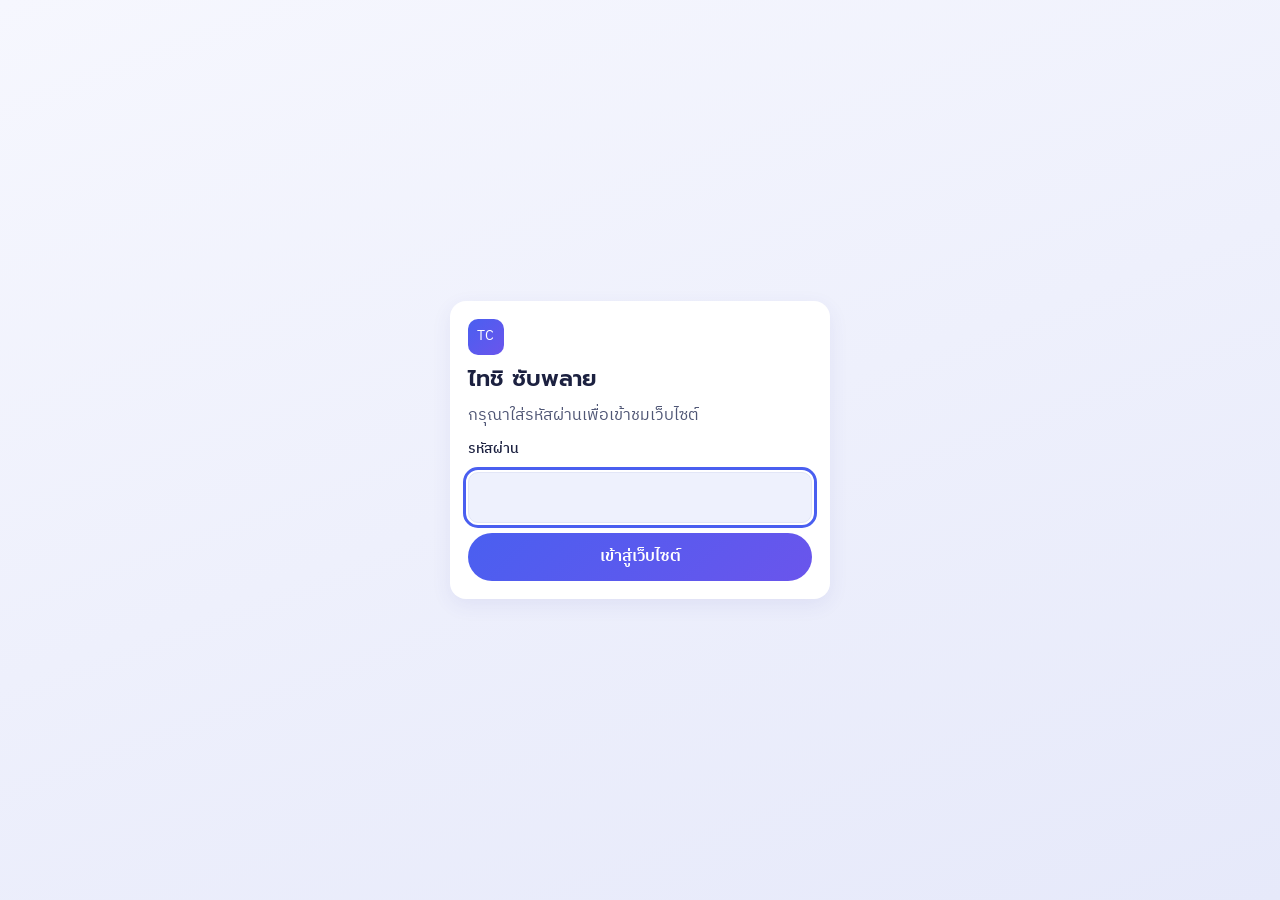
==== index.html @ a5f1eb55 "Add TC Supply website Thai and English company site with products, a quote list and a password scree" ====
<!DOCTYPE html>
<html lang="th">
<head>
  <meta charset="UTF-8">
  <meta name="viewport" content="width=device-width, initial-scale=1.0, viewport-fit=cover">
  <title>TC Supply</title>
  <meta name="claude:viewport-fit-sides" content="cover">
  <meta name="theme-color" content="#4a5ff0">
  <!-- Remove this line at launch so Google can list the site -->
  <meta name="robots" content="noindex, nofollow">
  <link rel="preconnect" href="https://fonts.googleapis.com">
  <link rel="preconnect" href="https://fonts.gstatic.com" crossorigin>
  <link rel="stylesheet" href="https://fonts.googleapis.com/css2?family=Charm:wght@700&family=IBM+Plex+Sans+Thai:wght@400;500;600&family=Prompt:wght@500;600&display=swap">
  <link rel="stylesheet" href="style.css">
</head>
<body>

  <!-- Colours for the drawings. They live here because a colour inside a hidden page stops working. -->
  <svg class="art-defs" aria-hidden="true">
    <defs>
      <linearGradient id="drum" x1="0" x2="1">
        <stop offset="0" stop-color="#4a5ff0"/><stop offset=".55" stop-color="#9aa8fb"/><stop offset="1" stop-color="#6a55ec"/>
      </linearGradient>
      <radialGradient id="glow">
        <stop offset="0" stop-color="#7d8dff" stop-opacity=".75"/><stop offset="1" stop-color="#7d8dff" stop-opacity="0"/>
      </radialGradient>
    </defs>
  </svg>

  <!-- Password screen: shown until the password is typed -->
  <section id="gate" hidden>
    <form id="gate-form" class="card">
      <span class="logo">TC</span>
      <h1 id="gate-name"></h1>
      <p class="muted" data-t>Enter the password to view this site.</p>
      <label for="gate-pass" data-t>Password</label>
      <input type="password" id="gate-pass" autocomplete="current-password" required>
      <p id="gate-error" role="alert" hidden></p>
      <button type="submit" class="btn" data-t>Open site</button>
    </form>
  </section>

  <a class="skip" href="#view" data-t>Skip to content</a>
  <div id="sample-bar" hidden><span data-t>Sample site. The product names, details and contact information are not real yet.</span></div>

  <header class="topbar">
    <a class="brand" href="#home">
      <span class="logo" id="brand-mark">TC</span>
      <span id="brand-name"></span>
    </a>
    <nav class="links" aria-label="Main">
      <a href="#home" data-route="home" data-t>Home</a>
      <a href="#products" data-route="products" data-t>Products</a>
      <a href="#about" data-route="about" data-t>About us</a>
      <a href="#contact" data-route="contact" data-t>Contact</a>
    </nav>
    <div class="tools">
      <button type="button" id="lang-btn" class="lang"></button>
      <a class="quote-link" href="#quote">
        <span data-icon="clipboard"></span>
        <span class="label" data-t>Quote list</span>
        <span class="count" data-quote-count hidden>0</span>
      </a>
    </div>
  </header>

  <main id="view">
    <section id="page-home" class="page"></section>
    <section id="page-products" class="page"></section>
    <section id="page-product" class="page"></section>
    <section id="page-quote" class="page"></section>
    <section id="page-about" class="page"></section>
    <section id="page-contact" class="page"></section>
  </main>

  <footer class="footer">
    <div class="footer-in" id="footer"></div>
  </footer>

  <!-- Phone menu: at the bottom, like the inventory app -->
  <nav class="tabbar" aria-label="Phone menu">
    <a href="#home" data-route="home"><span data-icon="home"></span><span data-t>Home</span></a>
    <a href="#products" data-route="products"><span data-icon="box"></span><span data-t>Products</span></a>
    <a href="#quote" data-route="quote" class="main">
      <span class="ico" data-icon="clipboard"></span>
      <span class="count" data-quote-count hidden>0</span>
      <span data-t>Quote</span>
    </a>
    <a href="#about" data-route="about"><span data-icon="factory"></span><span data-t>About</span></a>
    <a href="#contact" data-route="contact"><span data-icon="phone"></span><span data-t>Contact</span></a>
  </nav>

  <div id="toast" role="status" aria-live="polite"></div>

  <script src="site-data.js"></script>
  <script src="lang.js"></script>
  <script src="art.js"></script>
  <script src="app.js"></script>
</body>
</html>
---- style.css ----
/* Same colours and rounded cards as the inventory app, with the deep blue
   hero and pill buttons from the reference design. Phone first.
   A floating white header sits over wide navy panels; white product cards
   sit on a pale blue page. One light look on purpose, like the app. */

:root {
  color-scheme: light;
  --bg: #f2f4fd;
  --card: #ffffff;
  --card2: #eef1fd;
  --line: #e2e6f7;
  --text: #1c2140;
  --muted: #4f5675;
  --accent: linear-gradient(135deg, #4a5ff0, #6a55ec);
  --accent-text: #4a5ff0;
  --shadow: 0 6px 20px rgba(60, 70, 160, 0.08);
  --navy: linear-gradient(120deg, #0b1252 0%, #1a2ba0 58%, #4a5ff0 100%);
  --on-navy: #ffffff;
  --on-navy-soft: #d3daff;
  --ok: #12804a;
  --bad: #d6203a;

  --font-head: "Prompt", "Leelawadee UI", system-ui, sans-serif;
  --font-body: "IBM Plex Sans Thai", "Leelawadee UI", "Segoe UI", system-ui, sans-serif;
  --font-script: "Charm", "Prompt", serif;
}

* { box-sizing: border-box; -webkit-tap-highlight-color: transparent; }

body {
  margin: 0;
  font-family: var(--font-body);
  font-size: 16px;
  line-height: 1.6;
  background: linear-gradient(160deg, #f6f7fe, #e6e9fa) fixed;
  background-color: var(--bg);
  color: var(--text);
}

body::before {
  content: ""; position: fixed; inset: 0 0 auto; z-index: 10;
  height: env(safe-area-inset-top, 0px);
  background: var(--bg);
}

h1, h2, h3 { font-family: var(--font-head); font-weight: 600; line-height: 1.25; margin: 0; text-wrap: balance; }
h1 { font-size: clamp(1.7rem, 4.5vw, 2.4rem); }
h2 { font-size: clamp(1.25rem, 3vw, 1.6rem); }
h3 { font-size: 1rem; }
p { margin: 0; }
a { color: inherit; text-decoration: none; }
ul, ol { list-style: none; margin: 0; padding: 0; }
svg.art { display: block; width: 100%; height: auto; }
.art-defs { position: absolute; width: 0; height: 0; }
.icon { width: 1.25em; height: 1.25em; flex: none; }
.muted { color: var(--muted); }
[hidden] { display: none !important; }

:focus-visible { outline: 3px solid var(--accent-text); outline-offset: 2px; border-radius: 8px; }

.skip {
  position: absolute; left: 16px; top: -60px; z-index: 40;
  padding: 10px 16px; background: var(--card); border-radius: 10px;
}
.skip:focus { top: 8px; }

#sample-bar {
  padding-block: 7px;
  padding-left: max(16px, env(safe-area-inset-left, 0px));
  padding-right: max(16px, env(safe-area-inset-right, 0px));
  background: #fff4dc; color: #6b4300;
  font-size: 0.82rem; text-align: center;
}

/* Password screen */
body.locked > :not(#gate):not(script) { display: none !important; }
#gate {
  min-height: 100vh; display: grid; place-items: center; padding-block: 24px;
  padding-left: max(16px, env(safe-area-inset-left, 0px));
  padding-right: max(16px, env(safe-area-inset-right, 0px));
}
#gate-form { width: 100%; max-width: 380px; display: grid; gap: 10px; }
#gate-form h1 { font-size: 1.4rem; }
#gate-form label { font-size: 0.9rem; font-weight: 500; }
#gate-form input {
  width: 100%; padding: 12px; font: inherit; font-size: 16px; color: var(--text);
  background: var(--card2); border: 1px solid var(--line); border-radius: 10px;
}
#gate-error { font-size: 0.9rem; color: var(--bad); }

/* Header */
.topbar {
  position: sticky; top: calc(env(safe-area-inset-top, 0px) + 10px); z-index: 20;
  display: flex; align-items: center; justify-content: space-between; gap: 12px;
  width: calc(100% - 2 * max(16px, env(safe-area-inset-left, 0px)));
  max-width: 1180px;
  margin: 10px auto 0; padding: 9px 14px;
  background: var(--card); border-radius: 16px; box-shadow: var(--shadow);
}
.brand { display: flex; align-items: center; gap: 10px; font-family: var(--font-head); font-weight: 600; white-space: nowrap; }
.logo {
  width: 36px; height: 36px; flex: none; border-radius: 10px;
  display: grid; place-items: center;
  background: var(--accent); color: #fff; font-size: 0.85rem; letter-spacing: 0.02em;
}
.links { display: none; gap: 26px; }
.links a { padding: 6px 2px; color: var(--muted); font-weight: 500; border-bottom: 2px solid transparent; }
.links a:hover { color: var(--text); }
.links a.active { color: var(--accent-text); border-bottom-color: var(--accent-text); }
.tools { display: flex; align-items: center; gap: 8px; }
.lang {
  min-width: 44px; min-height: 40px; padding: 0 10px;
  font: inherit; font-weight: 600; color: var(--accent-text);
  background: var(--card2); border: none; border-radius: 10px; cursor: pointer;
}
.quote-link {
  display: none; position: relative; align-items: center; gap: 8px; min-height: 40px;
  padding: 0 14px; font-weight: 600; color: #fff; background: var(--accent); border-radius: 999px;
}
.quote-link .icon { display: block; }
.count {
  position: absolute; top: -6px; right: -4px; min-width: 20px; height: 20px; padding: 0 5px;
  display: grid; place-items: center;
  font-size: 0.72rem; font-weight: 600; line-height: 1;
  color: #fff; background: var(--bad); border: 2px solid var(--card); border-radius: 999px;
}

/* Page frame */
main {
  max-width: 1212px; margin: 0 auto;
  padding-block: 16px 110px;
  padding-left: max(16px, env(safe-area-inset-left, 0px));
  padding-right: max(16px, env(safe-area-inset-right, 0px));
}
.page { display: none; }
.page.active { display: block; }
.section { margin-top: 40px; }
.section-head { display: flex; align-items: flex-end; justify-content: space-between; gap: 16px; margin-bottom: 16px; }
.more { display: inline-flex; align-items: center; gap: 6px; font-weight: 500; color: var(--accent-text); white-space: nowrap; }
.more.back { margin-bottom: 14px; min-height: 40px; }
.page-title { margin: 12px 0 18px; }

/* Buttons */
.btn {
  display: inline-flex; align-items: center; justify-content: center; gap: 8px;
  min-height: 48px; padding: 10px 26px;
  font: inherit; font-weight: 600; color: #fff;
  background: var(--accent); border: none; border-radius: 999px; cursor: pointer;
  transition: transform 0.15s ease, box-shadow 0.15s ease;
}
.btn:hover { transform: translateY(-1px); box-shadow: 0 8px 18px rgba(74, 95, 240, 0.28); }
.btn:active { transform: none; opacity: 0.85; }
.btn.small { width: 100%; min-height: 42px; padding: 8px 12px; font-size: 0.9rem; }
.btn.light { background: #fff; color: #1a2ba0; }
.btn.outline { background: none; color: #fff; border: 1.5px solid rgba(255, 255, 255, 0.6); }
.btn.soft { background: var(--card2); color: var(--accent-text); }
.text-btn {
  min-height: 44px; font: inherit; font-weight: 500; color: var(--accent-text);
  background: none; border: none; cursor: pointer; text-decoration: underline;
}
.icon-btn {
  width: 44px; height: 44px; display: grid; place-items: center; cursor: pointer;
  color: var(--muted); background: none; border: none; border-radius: 10px;
}
.icon-btn:hover { color: var(--bad); background: var(--card2); }

/* Hero */
.hero, .promo, .band { color: var(--on-navy); background: var(--navy); border-radius: 20px; overflow: hidden; }
.hero { display: grid; gap: 4px; padding: 30px 22px 0; }
.eyebrow { font-size: 0.82rem; font-weight: 500; letter-spacing: 0.08em; text-transform: uppercase; color: var(--on-navy-soft); }
.eyebrow.dark { color: var(--accent-text); }
.hero h1 { margin-top: 8px; font-size: clamp(2rem, 5.4vw, 3.3rem); }
.lead { margin-top: 12px; max-width: 60ch; color: var(--on-navy-soft); text-wrap: pretty; }
.actions { display: flex; flex-wrap: wrap; gap: 10px; margin-top: 22px; }
.hero-art { min-width: 0; margin: 0 -10px; }

/* Promises */
.promises {
  display: grid; grid-template-columns: repeat(2, 1fr); gap: 16px 12px;
  margin-top: 14px; padding: 18px 16px;
  background: var(--card); border-radius: 16px; box-shadow: var(--shadow);
}
.promises li { display: flex; align-items: center; gap: 10px; min-width: 0; }
.promises .icon { width: 28px; height: 28px; color: var(--accent-text); }
.promises b { display: block; font-size: 0.9rem; font-weight: 600; line-height: 1.3; }
.promises small { display: block; color: var(--muted); font-size: 0.76rem; line-height: 1.35; }

/* Products */
.grid { display: grid; grid-template-columns: repeat(2, minmax(0, 1fr)); gap: 12px; }
.product {
  position: relative; display: flex; flex-direction: column; gap: 10px;
  padding: 12px; background: var(--card); border-radius: 16px; box-shadow: var(--shadow);
  transition: transform 0.15s ease;
}
.product:hover { transform: translateY(-2px); }
.product-link { flex: 1; display: block; }
.visual { display: grid; place-items: center; padding: 10px; aspect-ratio: 1; background: var(--card2); border-radius: 12px; overflow: hidden; }
.visual img { width: 100%; height: 100%; object-fit: cover; border-radius: 8px; }
.visual svg.art { width: 86%; }
.product h3 { margin-top: 10px; }
.meta { color: var(--muted); font-size: 0.86rem; }
.moq { margin-top: 2px; color: var(--muted); font-size: 0.8rem; font-variant-numeric: tabular-nums; }
.badge {
  position: absolute; top: 20px; left: 20px;
  padding: 2px 11px; font-size: 0.74rem; font-weight: 600; color: #fff;
  background: var(--accent); border-radius: 999px;
}
.badge.inline { position: static; align-self: flex-start; }
.empty { grid-column: 1 / -1; padding: 40px 0; text-align: center; color: var(--muted); }

/* Bulk order banner */
.promo { display: grid; gap: 8px; margin-top: 40px; padding: 28px 22px 16px; }
.promo-copy { min-width: 0; }
.promo h2 { margin-top: 6px; font-size: clamp(1.7rem, 4.6vw, 2.5rem); }
.promo .btn { margin-top: 20px; }
.promo-art { display: grid; grid-template-columns: 1fr 1fr; align-items: center; gap: 6px; }
.promo-art svg { max-width: 220px; }
.script { font-family: var(--font-script); font-size: clamp(1.35rem, 3.4vw, 1.9rem); line-height: 1.3; color: var(--on-navy); transform: rotate(-3deg); text-wrap: balance; }

/* Categories */
.categories { display: grid; grid-template-columns: repeat(2, minmax(0, 1fr)); gap: 12px; }
.category {
  display: flex; flex-direction: column; align-items: center; gap: 2px;
  padding: 14px 10px; text-align: center;
  background: var(--card); border-radius: 16px; box-shadow: var(--shadow);
}
.category:hover b { color: var(--accent-text); }
.category .pic { width: 78px; }
.category b { font-weight: 600; font-size: 0.95rem; }
.category small { color: var(--muted); }

/* Contact banner */
.band { display: grid; gap: 18px; justify-items: start; margin-top: 40px; padding: 28px 22px; }

/* Filters */
.filters { display: grid; gap: 12px; margin-bottom: 16px; }
.chips { display: flex; flex-wrap: wrap; gap: 8px; }
.chip {
  flex: none; min-height: 42px; padding: 0 16px;
  font: inherit; font-weight: 500; color: var(--muted);
  background: var(--card); border: none; border-radius: 999px; cursor: pointer; box-shadow: var(--shadow);
}
.chip.active { color: #fff; background: var(--accent); }
.search {
  display: flex; align-items: center; gap: 8px; padding: 0 14px; min-height: 46px;
  color: var(--muted); background: var(--card); border: 1px solid var(--line); border-radius: 999px;
}
.search input { flex: 1; min-width: 0; padding: 0; font: inherit; font-size: 16px; color: var(--text); background: none; border: none; outline: none; }
.search:focus-within { border-color: var(--accent-text); }

/* Product page */
.detail { display: grid; gap: 20px; }
.gallery { min-width: 0; display: grid; gap: 10px; }
.gallery .visual { background: var(--card); box-shadow: var(--shadow); border-radius: 18px; }
.gallery .visual svg.art { width: 72%; }
.thumbs { display: flex; gap: 8px; }
.thumbs button { width: 66px; height: 66px; padding: 0; background: var(--card); border: 1px solid var(--line); border-radius: 10px; overflow: hidden; cursor: pointer; }
.thumbs img { width: 100%; height: 100%; object-fit: cover; }
.info { min-width: 0; display: flex; flex-direction: column; gap: 8px; }
.description { margin-top: 6px; max-width: 58ch; color: var(--muted); }
.specs { display: grid; grid-template-columns: repeat(3, minmax(0, 1fr)); gap: 8px; margin: 12px 0; }
.specs div { padding: 10px 6px; text-align: center; background: var(--card); border-radius: 12px; box-shadow: var(--shadow); }
.specs dd { margin: 0; font-family: var(--font-head); font-weight: 600; font-variant-numeric: tabular-nums; }
.specs dt { color: var(--muted); font-size: 0.8rem; }
.field-label { margin-bottom: 6px; font-size: 0.86rem; font-weight: 500; color: var(--muted); }
.buy { display: flex; flex-wrap: wrap; align-items: flex-end; gap: 12px; }
.buy .btn { flex: 1 1 180px; }
.stepper { display: inline-flex; align-items: center; background: var(--card2); border-radius: 999px; }
.stepper button { width: 44px; height: 44px; font-size: 1.2rem; color: var(--accent-text); background: none; border: none; cursor: pointer; }
.stepper input {
  width: 62px; height: 44px; padding: 0; text-align: center;
  font: inherit; font-weight: 600; font-variant-numeric: tabular-nums; color: var(--text);
  background: none; border: none; -moz-appearance: textfield; appearance: textfield;
}
.stepper input::-webkit-outer-spin-button, .stepper input::-webkit-inner-spin-button { -webkit-appearance: none; margin: 0; }

/* Quote */
.card { background: var(--card); border-radius: 16px; padding: 18px; box-shadow: var(--shadow); }
.card > h2 { font-size: 1.1rem; margin-bottom: 12px; }
.steps { display: flex; gap: 8px; margin-bottom: 18px; }
.steps li { flex: 1; min-width: 0; display: flex; align-items: center; gap: 8px; font-size: 0.86rem; color: var(--muted); }
.steps .num {
  width: 28px; height: 28px; flex: none; display: grid; place-items: center;
  font-weight: 600; background: var(--line); border-radius: 50%;
}
.steps li.active { color: var(--text); font-weight: 500; }
.steps li.active .num { color: #fff; background: var(--accent); }
.quote-layout { display: grid; gap: 14px; align-items: start; }
.quote-items li {
  display: grid; grid-template-columns: 64px minmax(0, 1fr) 44px; gap: 6px 12px; align-items: center;
  padding: 12px 0; border-bottom: 1px solid var(--line);
}
.quote-items li:last-child { border-bottom: none; }
.quote-items .visual { padding: 4px; grid-row: span 2; }
.quote-items .visual svg.art { width: 100%; }
.quote-name { min-width: 0; font-weight: 500; }
.quote-name a:hover { color: var(--accent-text); }
.quote-name small { display: block; font-weight: 400; color: var(--muted); }
.quote-items .stepper { grid-column: 2 / 3; justify-self: start; }
.quote-items .icon-btn { grid-column: 3; grid-row: 1; }
.form { display: grid; gap: 12px; }
.form > h2 { margin-bottom: 0; }
.form label { display: block; font-size: 0.9rem; font-weight: 500; }
.form input, .form textarea, .message {
  display: block; width: 100%; margin-top: 4px; padding: 12px;
  font: inherit; font-size: 16px; font-weight: 400; color: var(--text);
  background: var(--card2); border: 1px solid var(--line); border-radius: 10px;
}
.form textarea { resize: vertical; }
.hint { font-size: 0.85rem; color: var(--muted); }
.ready { display: grid; justify-items: center; gap: 10px; max-width: 620px; margin: 0 auto; text-align: center; }
.ready.card > h2 { margin-bottom: 0; }
.tick { width: 58px; height: 58px; display: grid; place-items: center; color: #fff; background: var(--accent); border-radius: 50%; font-size: 1.3rem; }
.message { resize: none; text-align: left; }
.ready-actions { display: grid; gap: 10px; width: 100%; }
.empty-card {
  display: grid; justify-items: center; gap: 10px; padding: 44px 20px; text-align: center;
  background: var(--card); border-radius: 16px; box-shadow: var(--shadow);
}
.empty-card > .icon { width: 42px; height: 42px; color: var(--accent-text); }
.empty-card .btn { margin-top: 8px; }

/* About */
.about { display: grid; gap: 20px; align-items: center; margin-top: 12px; }
.about h1 { margin: 4px 0 12px; }
.story { max-width: 60ch; margin-bottom: 12px; color: var(--muted); }
.about-art { padding: 10px; min-width: 0; background: var(--navy); border-radius: 20px; }
.process { display: grid; gap: 0; }
.process li { position: relative; display: flex; gap: 14px; padding-bottom: 22px; }
.process li:last-child { padding-bottom: 0; }
.process li:not(:last-child)::before {
  content: ""; position: absolute; left: 15px; top: 34px; bottom: 2px; width: 2px; background: var(--line);
}
.dot { width: 32px; height: 32px; flex: none; display: grid; place-items: center; color: #fff; background: var(--accent); border-radius: 50%; font-size: 0.8rem; }
.process b { display: block; font-weight: 600; }
.process small { color: var(--muted); font-size: 0.86rem; }

/* Contact */
.contact-grid { display: grid; gap: 12px; }
.contact-card {
  display: flex; flex-wrap: wrap; align-items: center; gap: 12px;
  padding: 16px; background: var(--card); border-radius: 16px; box-shadow: var(--shadow);
}
.contact-icon { width: 44px; height: 44px; flex: none; display: grid; place-items: center; color: var(--accent-text); background: var(--card2); border-radius: 12px; }
.contact-text { min-width: 0; flex: 1 1 140px; }
.contact-text small { display: block; color: var(--muted); }
.contact-text b { font-weight: 600; overflow-wrap: anywhere; }
.contact-text b.missing { font-weight: 400; color: var(--muted); }

/* Footer */
.footer {
  margin-bottom: 70px; background: var(--card);
  padding-block: 30px;
  padding-left: max(16px, env(safe-area-inset-left, 0px));
  padding-right: max(16px, env(safe-area-inset-right, 0px));
}
.footer-in { max-width: 1180px; margin: 0 auto; display: grid; grid-template-columns: repeat(2, minmax(0, 1fr)); gap: 22px 16px; }
.foot-brand, .copyright { grid-column: 1 / -1; }
.foot-brand .muted { margin-top: 8px; }
.footer h3 { margin-bottom: 8px; }
.footer-in > div:not(.foot-brand) a { display: block; padding: 5px 0; color: var(--muted); }
.footer-in > div:not(.foot-brand) a:hover { color: var(--accent-text); }
.copyright { padding-top: 14px; font-size: 0.82rem; color: var(--muted); border-top: 1px solid var(--line); }

/* Phone menu */
.tabbar {
  position: fixed; bottom: 0; left: 0; right: 0; z-index: 25;
  display: flex; justify-content: space-around;
  padding-top: 6px;
  padding-bottom: calc(6px + env(safe-area-inset-bottom, 0px));
  padding-left: max(4px, env(safe-area-inset-left, 0px));
  padding-right: max(4px, env(safe-area-inset-right, 0px));
  background: var(--card); border-top: 1px solid var(--line);
}
.tabbar a {
  position: relative; flex: 1; min-width: 0; min-height: 48px; padding: 4px 2px;
  display: flex; flex-direction: column; align-items: center; justify-content: flex-end; gap: 2px;
  font-size: 0.72rem; color: var(--muted);
}
.tabbar [data-icon] { display: block; height: 1.5rem; font-size: 1.15rem; }
.tabbar a.active { color: var(--accent-text); font-weight: 600; }
.tabbar a.main .ico {
  width: 48px; height: 48px; margin-top: -24px;
  display: grid; place-items: center; font-size: 1.1rem;
  color: #fff; background: var(--accent); border-radius: 50%;
  box-shadow: 0 4px 12px rgba(74, 95, 240, 0.45);
}
.tabbar .count { top: -16px; right: calc(50% - 30px); }

/* Message after adding a product */
#toast {
  position: fixed; left: 50%; bottom: calc(84px + env(safe-area-inset-bottom, 0px)); z-index: 30;
  max-width: calc(100% - 32px); padding: 10px 18px;
  font-size: 0.92rem; color: #fff; background: #1c2140; border-radius: 999px;
  opacity: 0; pointer-events: none; transform: translate(-50%, 8px);
  transition: opacity 0.2s ease, transform 0.2s ease;
}
#toast.show { opacity: 1; transform: translate(-50%, 0); }

@media (min-width: 620px) {
  .grid { grid-template-columns: repeat(3, minmax(0, 1fr)); }
  .categories { grid-template-columns: repeat(4, minmax(0, 1fr)); }
  .promises { grid-template-columns: repeat(4, 1fr); }
  .contact-grid { grid-template-columns: repeat(2, minmax(0, 1fr)); }
  .contact-card.wide { grid-column: 1 / -1; }
  .ready-actions { grid-template-columns: repeat(auto-fit, minmax(170px, 1fr)); }
  .band { grid-template-columns: 1fr auto; align-items: center; }
  .process { grid-template-columns: repeat(5, minmax(0, 1fr)); gap: 12px; }
  .process li { flex-direction: column; gap: 10px; padding-bottom: 0; }
  .process li:not(:last-child)::before { left: 40px; right: -12px; top: 15px; bottom: auto; width: auto; height: 2px; }
}

/* Wide screen: full header, no phone menu */
@media (min-width: 900px) {
  .links, .quote-link { display: flex; }
  .tabbar { display: none; }
  main { padding-bottom: 40px; }
  .footer { margin-bottom: 0; }
  .footer-in { grid-template-columns: 2fr 1fr 1fr; }
  .foot-brand { grid-column: auto; }
  #toast { bottom: 28px; }
  .hero { grid-template-columns: minmax(0, 1fr) minmax(0, 1.15fr); align-items: center; gap: 12px; padding: 34px 20px 16px 48px; }
  .grid { grid-template-columns: repeat(4, minmax(0, 1fr)); gap: 16px; }
  .promo { grid-template-columns: minmax(0, 1.1fr) minmax(0, 1fr); align-items: center; padding: 34px 48px; }
  .band { padding: 34px 48px; }
  .filters { grid-template-columns: minmax(0, 1fr) 280px; align-items: center; }
  .detail { grid-template-columns: minmax(0, 1fr) minmax(0, 1fr); gap: 40px; align-items: start; }
  .gallery { position: sticky; top: 90px; }
  .quote-layout { grid-template-columns: minmax(0, 1.5fr) minmax(0, 1fr); }
  .quote-items li { grid-template-columns: 76px minmax(0, 1fr) auto 44px; }
  .quote-items .visual { grid-row: auto; }
  .quote-items .stepper { grid-column: auto; }
  .quote-items .icon-btn { grid-column: auto; grid-row: auto; }
  .about { grid-template-columns: minmax(0, 1fr) minmax(0, 1.1fr); gap: 40px; }
}

@media (prefers-reduced-motion: reduce) {
  .btn, .product, #toast { transition: none; }
  .btn:hover, .product:hover { transform: none; }
}
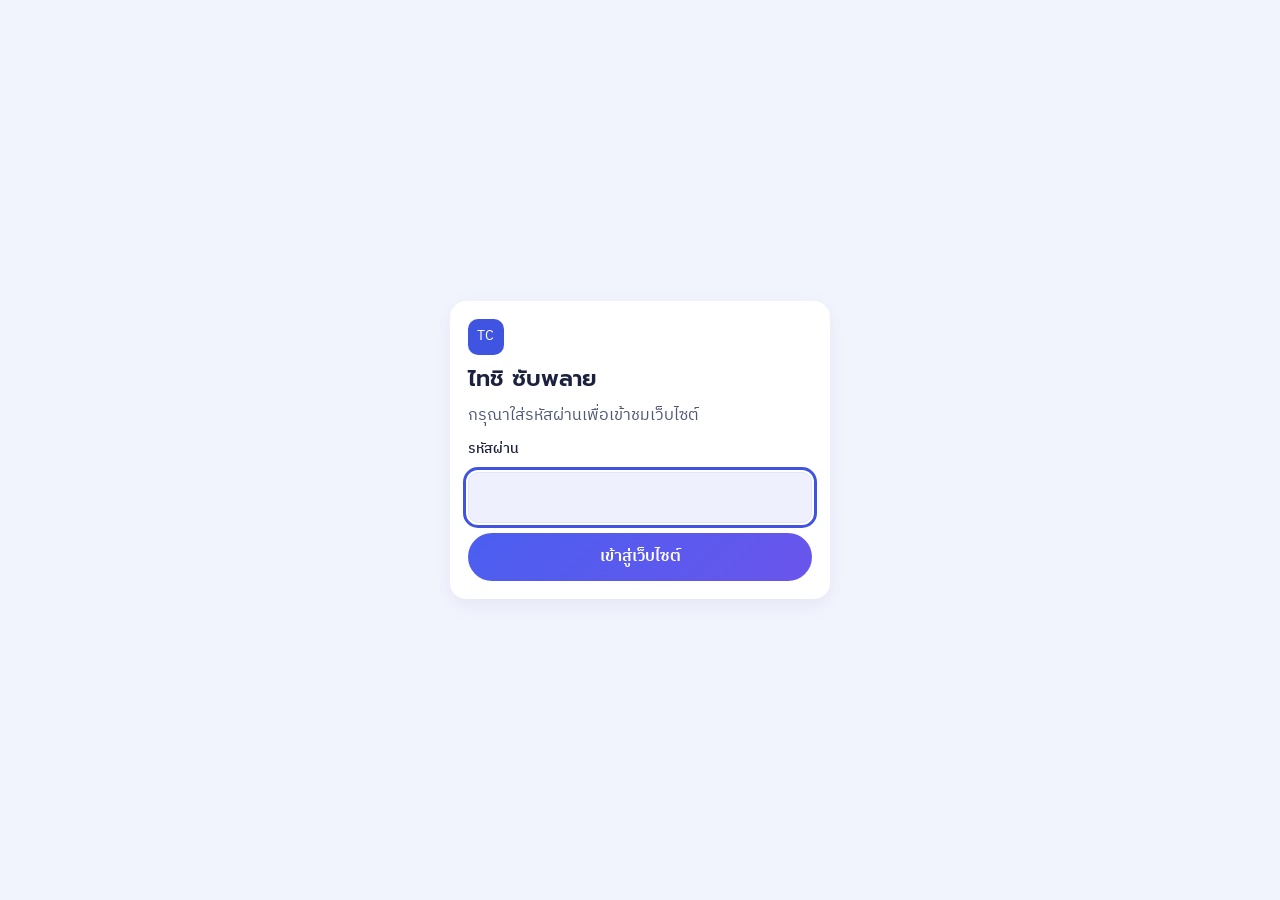
==== commit 13fcba8b: "Improve enquiries, catalogue pages and accessibility Make phone numbers tappable, let customers ask " ====
--- a/index.html
+++ b/index.html
@@ -4,6 +4,11 @@
   <meta charset="UTF-8">
   <meta name="viewport" content="width=device-width, initial-scale=1.0, viewport-fit=cover">
   <title>TC Supply</title>
+  <meta name="description" content="ไทชิ ซับพลาย (TC Supply) โรงงานของครอบครัว ดูสินค้าของเราและขอใบเสนอราคาได้โดยตรง">
+  <meta property="og:type" content="website">
+  <meta property="og:title" content="ไทชิ ซับพลาย | TC Supply">
+  <meta property="og:description" content="ดูสินค้าของเราและขอใบเสนอราคาได้โดยตรงจากโรงงาน">
+  <link rel="icon" href="data:image/svg+xml,%3Csvg xmlns='http://www.w3.org/2000/svg' viewBox='0 0 32 32'%3E%3Crect width='32' height='32' rx='8' fill='%234a5ff0'/%3E%3Ctext x='16' y='21' font-family='Arial' font-size='14' font-weight='700' text-anchor='middle' fill='white'%3ETC%3C/text%3E%3C/svg%3E">
   <meta name="claude:viewport-fit-sides" content="cover">
   <meta name="theme-color" content="#4a5ff0">
   <!-- Remove this line at launch so Google can list the site -->
@@ -55,6 +60,7 @@
       <a href="#contact" data-route="contact" data-t>Contact</a>
     </nav>
     <div class="tools">
+      <a class="top-phone" id="top-phone" href="#contact"><span data-icon="phone"></span><span id="top-phone-number"></span></a>
       <button type="button" id="lang-btn" class="lang"></button>
       <a class="quote-link" href="#quote">
         <span data-icon="clipboard"></span>
--- a/style.css
+++ b/style.css
@@ -12,9 +12,10 @@
   --text: #1c2140;
   --muted: #4f5675;
   --accent: linear-gradient(135deg, #4a5ff0, #6a55ec);
-  --accent-text: #4a5ff0;
+  --accent-text: #3f54e0;
   --shadow: 0 6px 20px rgba(60, 70, 160, 0.08);
   --navy: linear-gradient(120deg, #0b1252 0%, #1a2ba0 58%, #4a5ff0 100%);
+  --navy-solid: #121c78;
   --on-navy: #ffffff;
   --on-navy-soft: #d3daff;
   --ok: #12804a;
@@ -32,8 +33,7 @@
   font-family: var(--font-body);
   font-size: 16px;
   line-height: 1.6;
-  background: linear-gradient(160deg, #f6f7fe, #e6e9fa) fixed;
-  background-color: var(--bg);
+  background: var(--bg);
   color: var(--text);
 }
 
@@ -44,8 +44,8 @@
 }
 
 h1, h2, h3 { font-family: var(--font-head); font-weight: 600; line-height: 1.25; margin: 0; text-wrap: balance; }
-h1 { font-size: clamp(1.7rem, 4.5vw, 2.4rem); }
-h2 { font-size: clamp(1.25rem, 3vw, 1.6rem); }
+h1 { font-size: clamp(1.8rem, 4.5vw, 2.6rem); }
+h2 { font-size: clamp(1.5rem, 3.4vw, 2.3rem); }
 h3 { font-size: 1rem; }
 p { margin: 0; }
 a { color: inherit; text-decoration: none; }
@@ -57,6 +57,8 @@
 [hidden] { display: none !important; }
 
 :focus-visible { outline: 3px solid var(--accent-text); outline-offset: 2px; border-radius: 8px; }
+.hero :focus-visible, .promo :focus-visible, .band :focus-visible { outline-color: #fff; }
+.page h1:focus { outline: none; }
 
 .skip {
   position: absolute; left: 16px; top: -60px; z-index: 40;
@@ -101,13 +103,15 @@
 .logo {
   width: 36px; height: 36px; flex: none; border-radius: 10px;
   display: grid; place-items: center;
-  background: var(--accent); color: #fff; font-size: 0.85rem; letter-spacing: 0.02em;
+  background: var(--accent-text); color: #fff; font-size: 0.85rem; letter-spacing: 0.02em;
 }
 .links { display: none; gap: 26px; }
 .links a { padding: 6px 2px; color: var(--muted); font-weight: 500; border-bottom: 2px solid transparent; }
 .links a:hover { color: var(--text); }
 .links a.active { color: var(--accent-text); border-bottom-color: var(--accent-text); }
 .tools { display: flex; align-items: center; gap: 8px; }
+.top-phone { display: none; align-items: center; gap: 6px; min-height: 40px; padding: 0 6px; font-weight: 600; color: var(--text); white-space: nowrap; font-variant-numeric: tabular-nums; }
+.top-phone [data-icon] { display: block; line-height: 0; color: var(--accent-text); }
 .lang {
   min-width: 44px; min-height: 40px; padding: 0 10px;
   font: inherit; font-weight: 600; color: var(--accent-text);
@@ -134,8 +138,8 @@
 }
 .page { display: none; }
 .page.active { display: block; }
-.section { margin-top: 40px; }
-.section-head { display: flex; align-items: flex-end; justify-content: space-between; gap: 16px; margin-bottom: 16px; }
+.section { margin-top: 56px; }
+.section-head { display: flex; align-items: flex-end; justify-content: space-between; gap: 16px; margin-bottom: 20px; }
 .more { display: inline-flex; align-items: center; gap: 6px; font-weight: 500; color: var(--accent-text); white-space: nowrap; }
 .more.back { margin-bottom: 14px; min-height: 40px; }
 .page-title { margin: 12px 0 18px; }
@@ -165,8 +169,8 @@
 .icon-btn:hover { color: var(--bad); background: var(--card2); }
 
 /* Hero */
-.hero, .promo, .band { color: var(--on-navy); background: var(--navy); border-radius: 20px; overflow: hidden; }
-.hero { display: grid; gap: 4px; padding: 30px 22px 0; }
+.hero, .promo, .band { color: var(--on-navy); background: var(--navy-solid); border-radius: 20px; overflow: hidden; }
+.hero { display: grid; gap: 4px; padding: 30px 22px 0; background: var(--navy); }
 .eyebrow { font-size: 0.82rem; font-weight: 500; letter-spacing: 0.08em; text-transform: uppercase; color: var(--on-navy-soft); }
 .eyebrow.dark { color: var(--accent-text); }
 .hero h1 { margin-top: 8px; font-size: clamp(2rem, 5.4vw, 3.3rem); }
@@ -182,8 +186,8 @@
 }
 .promises li { display: flex; align-items: center; gap: 10px; min-width: 0; }
 .promises .icon { width: 28px; height: 28px; color: var(--accent-text); }
-.promises b { display: block; font-size: 0.9rem; font-weight: 600; line-height: 1.3; }
-.promises small { display: block; color: var(--muted); font-size: 0.76rem; line-height: 1.35; }
+.promises b { display: block; font-size: 0.9rem; font-weight: 600; line-height: 1.45; }
+.promises small { display: block; color: var(--muted); font-size: 0.78rem; line-height: 1.45; }
 
 /* Products */
 .grid { display: grid; grid-template-columns: repeat(2, minmax(0, 1fr)); gap: 12px; }
@@ -199,17 +203,31 @@
 .visual svg.art { width: 86%; }
 .product h3 { margin-top: 10px; }
 .meta { color: var(--muted); font-size: 0.86rem; }
-.moq { margin-top: 2px; color: var(--muted); font-size: 0.8rem; font-variant-numeric: tabular-nums; }
+.moq { margin-top: 2px; color: var(--muted); font-size: 0.9rem; font-variant-numeric: tabular-nums; }
 .badge {
   position: absolute; top: 20px; left: 20px;
   padding: 2px 11px; font-size: 0.74rem; font-weight: 600; color: #fff;
-  background: var(--accent); border-radius: 999px;
+  background: var(--accent-text); border-radius: 999px;
 }
 .badge.inline { position: static; align-self: flex-start; }
 .empty { grid-column: 1 / -1; padding: 40px 0; text-align: center; color: var(--muted); }
 
+/* Proof: stays hidden until site-data.js has some */
+.facts { display: grid; grid-template-columns: repeat(auto-fit, minmax(130px, 1fr)); gap: 12px; margin: 0; }
+.facts div { padding: 16px; background: var(--card); border-radius: 16px; box-shadow: var(--shadow); }
+.facts dt { color: var(--muted); font-size: 0.86rem; }
+.facts dd { margin: 0; font-family: var(--font-head); font-size: 1.5rem; font-weight: 600; font-variant-numeric: tabular-nums; }
+.proof-head { margin: 20px 0 10px; }
+.proof-list { display: grid; gap: 8px; }
+.proof-list li { padding: 12px 16px; background: var(--card); border-radius: 12px; box-shadow: var(--shadow); }
+.proof-list b { display: block; font-weight: 600; }
+.proof-list small { color: var(--muted); }
+.faq { padding: 12px 16px; margin-bottom: 8px; background: var(--card); border-radius: 12px; box-shadow: var(--shadow); }
+.faq summary { min-height: 24px; font-weight: 600; cursor: pointer; }
+.faq p { margin-top: 6px; }
+
 /* Bulk order banner */
-.promo { display: grid; gap: 8px; margin-top: 40px; padding: 28px 22px 16px; }
+.promo { display: grid; gap: 8px; margin-top: 56px; padding: 28px 22px 16px; }
 .promo-copy { min-width: 0; }
 .promo h2 { margin-top: 6px; font-size: clamp(1.7rem, 4.6vw, 2.5rem); }
 .promo .btn { margin-top: 20px; }
@@ -230,7 +248,8 @@
 .category small { color: var(--muted); }
 
 /* Contact banner */
-.band { display: grid; gap: 18px; justify-items: start; margin-top: 40px; padding: 28px 22px; }
+.band { display: grid; gap: 18px; justify-items: start; margin-top: 56px; padding: 28px 22px; }
+.band .actions { margin-top: 0; }
 
 /* Filters */
 .filters { display: grid; gap: 12px; margin-bottom: 16px; }
@@ -240,13 +259,13 @@
   font: inherit; font-weight: 500; color: var(--muted);
   background: var(--card); border: none; border-radius: 999px; cursor: pointer; box-shadow: var(--shadow);
 }
-.chip.active { color: #fff; background: var(--accent); }
+.chip.active { color: #fff; background: var(--accent-text); }
 .search {
   display: flex; align-items: center; gap: 8px; padding: 0 14px; min-height: 46px;
   color: var(--muted); background: var(--card); border: 1px solid var(--line); border-radius: 999px;
 }
 .search input { flex: 1; min-width: 0; padding: 0; font: inherit; font-size: 16px; color: var(--text); background: none; border: none; outline: none; }
-.search:focus-within { border-color: var(--accent-text); }
+.search:focus-within { outline: 3px solid var(--accent-text); outline-offset: 2px; }
 
 /* Product page */
 .detail { display: grid; gap: 20px; }
@@ -258,10 +277,13 @@
 .thumbs img { width: 100%; height: 100%; object-fit: cover; }
 .info { min-width: 0; display: flex; flex-direction: column; gap: 8px; }
 .description { margin-top: 6px; max-width: 58ch; color: var(--muted); }
-.specs { display: grid; grid-template-columns: repeat(3, minmax(0, 1fr)); gap: 8px; margin: 12px 0; }
-.specs div { padding: 10px 6px; text-align: center; background: var(--card); border-radius: 12px; box-shadow: var(--shadow); }
-.specs dd { margin: 0; font-family: var(--font-head); font-weight: 600; font-variant-numeric: tabular-nums; }
-.specs dt { color: var(--muted); font-size: 0.8rem; }
+.specs { margin: 12px 0; padding: 4px 14px; background: var(--card); border-radius: 12px; box-shadow: var(--shadow); }
+.specs div { display: flex; justify-content: space-between; align-items: baseline; gap: 16px; padding: 9px 0; border-bottom: 1px solid var(--line); }
+.specs div:last-child { border-bottom: none; }
+.specs dd { margin: 0; font-weight: 600; text-align: right; font-variant-numeric: tabular-nums; }
+.specs dt { color: var(--muted); font-size: 0.9rem; }
+.print-btn { align-self: flex-start; }
+.print-contact { display: none; }
 .field-label { margin-bottom: 6px; font-size: 0.86rem; font-weight: 500; color: var(--muted); }
 .buy { display: flex; flex-wrap: wrap; align-items: flex-end; gap: 12px; }
 .buy .btn { flex: 1 1 180px; }
@@ -284,7 +306,7 @@
   font-weight: 600; background: var(--line); border-radius: 50%;
 }
 .steps li.active { color: var(--text); font-weight: 500; }
-.steps li.active .num { color: #fff; background: var(--accent); }
+.steps li.active .num { color: #fff; background: var(--accent-text); }
 .quote-layout { display: grid; gap: 14px; align-items: start; }
 .quote-items li {
   display: grid; grid-template-columns: 64px minmax(0, 1fr) 44px; gap: 6px 12px; align-items: center;
@@ -310,9 +332,10 @@
 .hint { font-size: 0.85rem; color: var(--muted); }
 .ready { display: grid; justify-items: center; gap: 10px; max-width: 620px; margin: 0 auto; text-align: center; }
 .ready.card > h2 { margin-bottom: 0; }
-.tick { width: 58px; height: 58px; display: grid; place-items: center; color: #fff; background: var(--accent); border-radius: 50%; font-size: 1.3rem; }
+.tick { width: 58px; height: 58px; display: grid; place-items: center; color: #fff; background: var(--accent-text); border-radius: 50%; font-size: 1.3rem; }
 .message { resize: none; text-align: left; }
 .ready-actions { display: grid; gap: 10px; width: 100%; }
+.qr { width: 140px; height: 140px; object-fit: contain; }
 .empty-card {
   display: grid; justify-items: center; gap: 10px; padding: 44px 20px; text-align: center;
   background: var(--card); border-radius: 16px; box-shadow: var(--shadow);
@@ -324,14 +347,14 @@
 .about { display: grid; gap: 20px; align-items: center; margin-top: 12px; }
 .about h1 { margin: 4px 0 12px; }
 .story { max-width: 60ch; margin-bottom: 12px; color: var(--muted); }
-.about-art { padding: 10px; min-width: 0; background: var(--navy); border-radius: 20px; }
+.about-art { padding: 10px; min-width: 0; background: var(--navy-solid); border-radius: 20px; }
 .process { display: grid; gap: 0; }
 .process li { position: relative; display: flex; gap: 14px; padding-bottom: 22px; }
 .process li:last-child { padding-bottom: 0; }
 .process li:not(:last-child)::before {
   content: ""; position: absolute; left: 15px; top: 34px; bottom: 2px; width: 2px; background: var(--line);
 }
-.dot { width: 32px; height: 32px; flex: none; display: grid; place-items: center; color: #fff; background: var(--accent); border-radius: 50%; font-size: 0.8rem; }
+.dot { width: 32px; height: 32px; flex: none; display: grid; place-items: center; color: #fff; background: var(--accent-text); border-radius: 50%; font-size: 0.8rem; }
 .process b { display: block; font-weight: 600; }
 .process small { color: var(--muted); font-size: 0.86rem; }
 
@@ -346,6 +369,7 @@
 .contact-text small { display: block; color: var(--muted); }
 .contact-text b { font-weight: 600; overflow-wrap: anywhere; }
 .contact-text b.missing { font-weight: 400; color: var(--muted); }
+.contact-link { display: block; padding: 3px 0; font-weight: 600; color: var(--accent-text); overflow-wrap: anywhere; font-variant-numeric: tabular-nums; }
 
 /* Footer */
 .footer {
@@ -382,7 +406,7 @@
 .tabbar a.main .ico {
   width: 48px; height: 48px; margin-top: -24px;
   display: grid; place-items: center; font-size: 1.1rem;
-  color: #fff; background: var(--accent); border-radius: 50%;
+  color: #fff; background: var(--accent-text); border-radius: 50%;
   box-shadow: 0 4px 12px rgba(74, 95, 240, 0.45);
 }
 .tabbar .count { top: -16px; right: calc(50% - 30px); }
@@ -390,12 +414,15 @@
 /* Message after adding a product */
 #toast {
   position: fixed; left: 50%; bottom: calc(84px + env(safe-area-inset-bottom, 0px)); z-index: 30;
-  max-width: calc(100% - 32px); padding: 10px 18px;
+  display: flex; align-items: center; gap: 14px;
+  width: max-content; max-width: calc(100% - 32px); padding: 10px 18px;
   font-size: 0.92rem; color: #fff; background: #1c2140; border-radius: 999px;
-  opacity: 0; pointer-events: none; transform: translate(-50%, 8px);
-  transition: opacity 0.2s ease, transform 0.2s ease;
-}
-#toast.show { opacity: 1; transform: translate(-50%, 0); }
+  opacity: 0; visibility: hidden; pointer-events: none; transform: translate(-50%, 8px);
+  transition: opacity 0.2s ease, transform 0.2s ease, visibility 0.2s;
+}
+#toast.show { opacity: 1; visibility: visible; transform: translate(-50%, 0); }
+#toast a { flex: none; padding: 2px 0; font-weight: 600; text-decoration: underline; pointer-events: auto; }
+#toast:not(.show) a { pointer-events: none; }
 
 @media (min-width: 620px) {
   .grid { grid-template-columns: repeat(3, minmax(0, 1fr)); }
@@ -416,7 +443,8 @@
   .tabbar { display: none; }
   main { padding-bottom: 40px; }
   .footer { margin-bottom: 0; }
-  .footer-in { grid-template-columns: 2fr 1fr 1fr; }
+  .footer-in { grid-template-columns: 2fr 1fr 1fr 1fr; }
+  .section, .promo, .band { margin-top: 72px; }
   .foot-brand { grid-column: auto; }
   #toast { bottom: 28px; }
   .hero { grid-template-columns: minmax(0, 1fr) minmax(0, 1.15fr); align-items: center; gap: 12px; padding: 34px 20px 16px 48px; }
@@ -434,6 +462,21 @@
   .about { grid-template-columns: minmax(0, 1fr) minmax(0, 1.1fr); gap: 40px; }
 }
 
+@media (min-width: 1100px) {
+  .top-phone { display: flex; }
+}
+
+/* Printing a product page gives a one-page spec sheet */
+@media print {
+  body { background: #fff; }
+  .topbar, .tabbar, .footer, .skip, #sample-bar, #toast, .band, .back, .buy, .print-btn { display: none !important; }
+  main { padding: 0; }
+  .detail { grid-template-columns: 1fr 1fr; gap: 24px; }
+  .gallery { position: static; }
+  .gallery .visual, .specs { box-shadow: none; border: 1px solid var(--line); }
+  .print-contact { display: block; margin-top: 12px; font-weight: 600; }
+}
+
 @media (prefers-reduced-motion: reduce) {
   .btn, .product, #toast { transition: none; }
   .btn:hover, .product:hover { transform: none; }
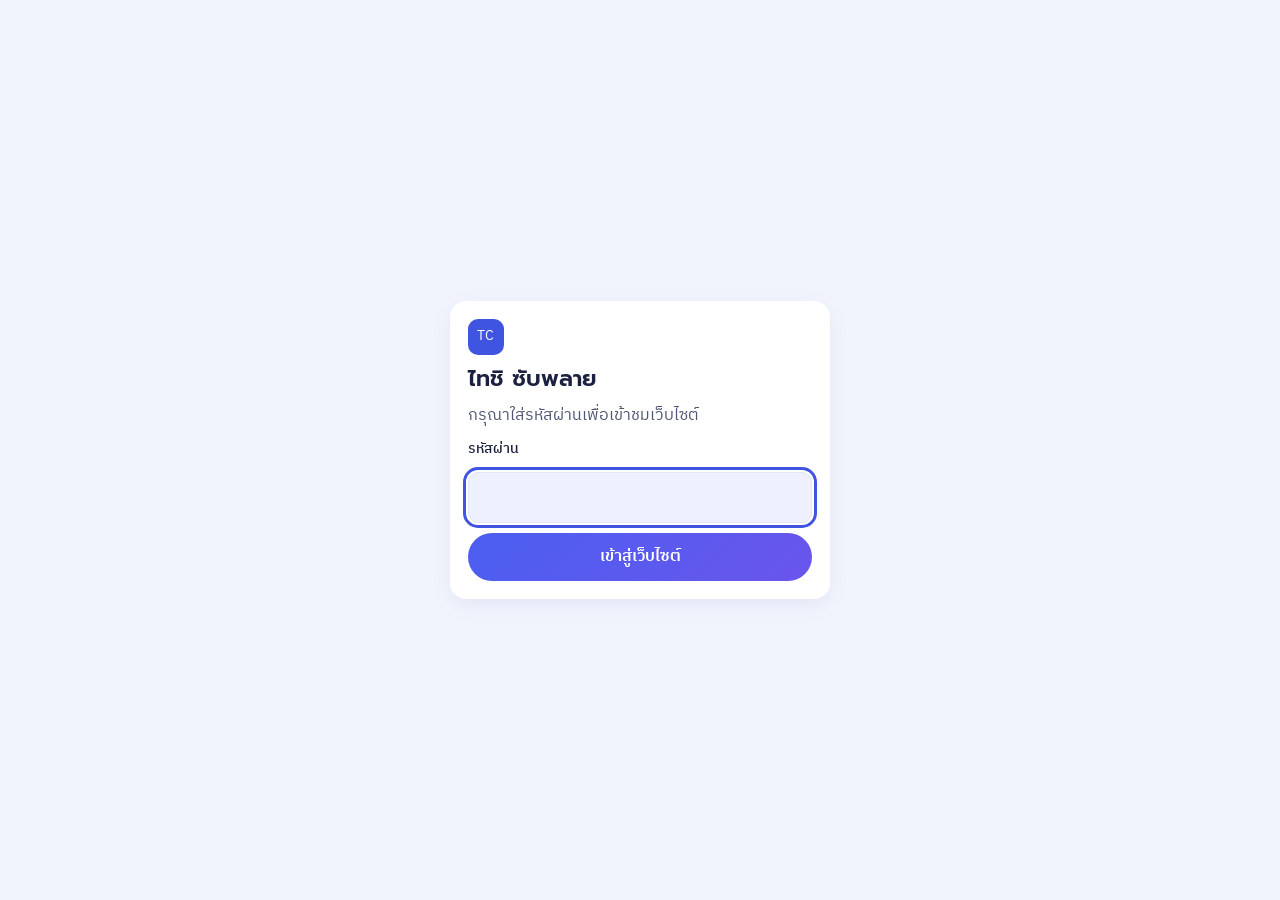
==== commit b23c4a4e: "Use LINE instead of email for quote requests Co-Authored-By: Claude Opus 5.5 <noreply@anthropic.com>" ====
--- a/index.html
+++ b/index.html
@@ -16,7 +16,7 @@
   <link rel="preconnect" href="https://fonts.googleapis.com">
   <link rel="preconnect" href="https://fonts.gstatic.com" crossorigin>
   <link rel="stylesheet" href="https://fonts.googleapis.com/css2?family=Charm:wght@700&family=IBM+Plex+Sans+Thai:wght@400;500;600&family=Prompt:wght@500;600&display=swap">
-  <link rel="stylesheet" href="style.css">
+  <link rel="stylesheet" href="style.css?v=4">
 </head>
 <body>
 
@@ -98,9 +98,9 @@
 
   <div id="toast" role="status" aria-live="polite"></div>
 
-  <script src="site-data.js"></script>
-  <script src="lang.js"></script>
-  <script src="art.js"></script>
-  <script src="app.js"></script>
+  <script src="site-data.js?v=4"></script>
+  <script src="lang.js?v=4"></script>
+  <script src="art.js?v=4"></script>
+  <script src="app.js?v=4"></script>
 </body>
 </html>
--- a/style.css
+++ b/style.css
@@ -198,8 +198,9 @@
 }
 .product:hover { transform: translateY(-2px); }
 .product-link { flex: 1; display: block; }
-.visual { display: grid; place-items: center; padding: 10px; aspect-ratio: 1; background: var(--card2); border-radius: 12px; overflow: hidden; }
-.visual img { width: 100%; height: 100%; object-fit: cover; border-radius: 8px; }
+.visual { --pad: 10px; position: relative; display: grid; place-items: center; padding: var(--pad); aspect-ratio: 1; background: var(--card2); border-radius: 12px; overflow: hidden; }
+/* Placed absolutely so a tall photo shrinks to fit the square instead of stretching it. */
+.visual img { position: absolute; inset: var(--pad); width: calc(100% - 2 * var(--pad)); height: calc(100% - 2 * var(--pad)); object-fit: contain; border-radius: 8px; }
 .visual svg.art { width: 86%; }
 .product h3 { margin-top: 10px; }
 .meta { color: var(--muted); font-size: 0.86rem; }
@@ -244,6 +245,7 @@
 }
 .category:hover b { color: var(--accent-text); }
 .category .pic { width: 78px; }
+.category .pic img { display: block; width: 78px; height: 78px; object-fit: cover; border-radius: 12px; }
 .category b { font-weight: 600; font-size: 0.95rem; }
 .category small { color: var(--muted); }
 
@@ -272,6 +274,23 @@
 .gallery { min-width: 0; display: grid; gap: 10px; }
 .gallery .visual { background: var(--card); box-shadow: var(--shadow); border-radius: 18px; }
 .gallery .visual svg.art { width: 72%; }
+.zoom { display: block; width: 100%; padding: 0; background: none; border: 0; border-radius: 18px; cursor: zoom-in; }
+.zoom-hint { text-align: center; }
+.lightbox {
+  width: 100vw; height: 100dvh; max-width: none; max-height: none; margin: 0; padding: 0;
+  background: rgba(10, 12, 30, 0.94); border: 0;
+}
+.lightbox[open] { display: grid; place-items: center; }
+.lightbox::backdrop { background: transparent; }
+.lightbox img { max-width: calc(100vw - 32px); max-height: calc(100dvh - 120px); object-fit: contain; border-radius: 8px; }
+.lightbox-count { position: fixed; bottom: 20px; left: 0; right: 0; color: #fff; text-align: center; font-variant-numeric: tabular-nums; }
+.lightbox-btn {
+  position: fixed; display: grid; place-items: center; width: 48px; height: 48px; padding: 0;
+  color: #1c2140; background: #fff; border: 0; border-radius: 50%; font-size: 1.8rem; line-height: 1; cursor: pointer;
+}
+.lightbox-btn.close { top: 16px; right: 16px; }
+.lightbox-btn.prev { top: 50%; left: 16px; transform: translateY(-50%); }
+.lightbox-btn.next { top: 50%; right: 16px; transform: translateY(-50%); }
 .thumbs { display: flex; gap: 8px; }
 .thumbs button { width: 66px; height: 66px; padding: 0; background: var(--card); border: 1px solid var(--line); border-radius: 10px; overflow: hidden; cursor: pointer; }
 .thumbs img { width: 100%; height: 100%; object-fit: cover; }
@@ -313,7 +332,7 @@
   padding: 12px 0; border-bottom: 1px solid var(--line);
 }
 .quote-items li:last-child { border-bottom: none; }
-.quote-items .visual { padding: 4px; grid-row: span 2; }
+.quote-items .visual { --pad: 4px; grid-row: span 2; }
 .quote-items .visual svg.art { width: 100%; }
 .quote-name { min-width: 0; font-weight: 500; }
 .quote-name a:hover { color: var(--accent-text); }
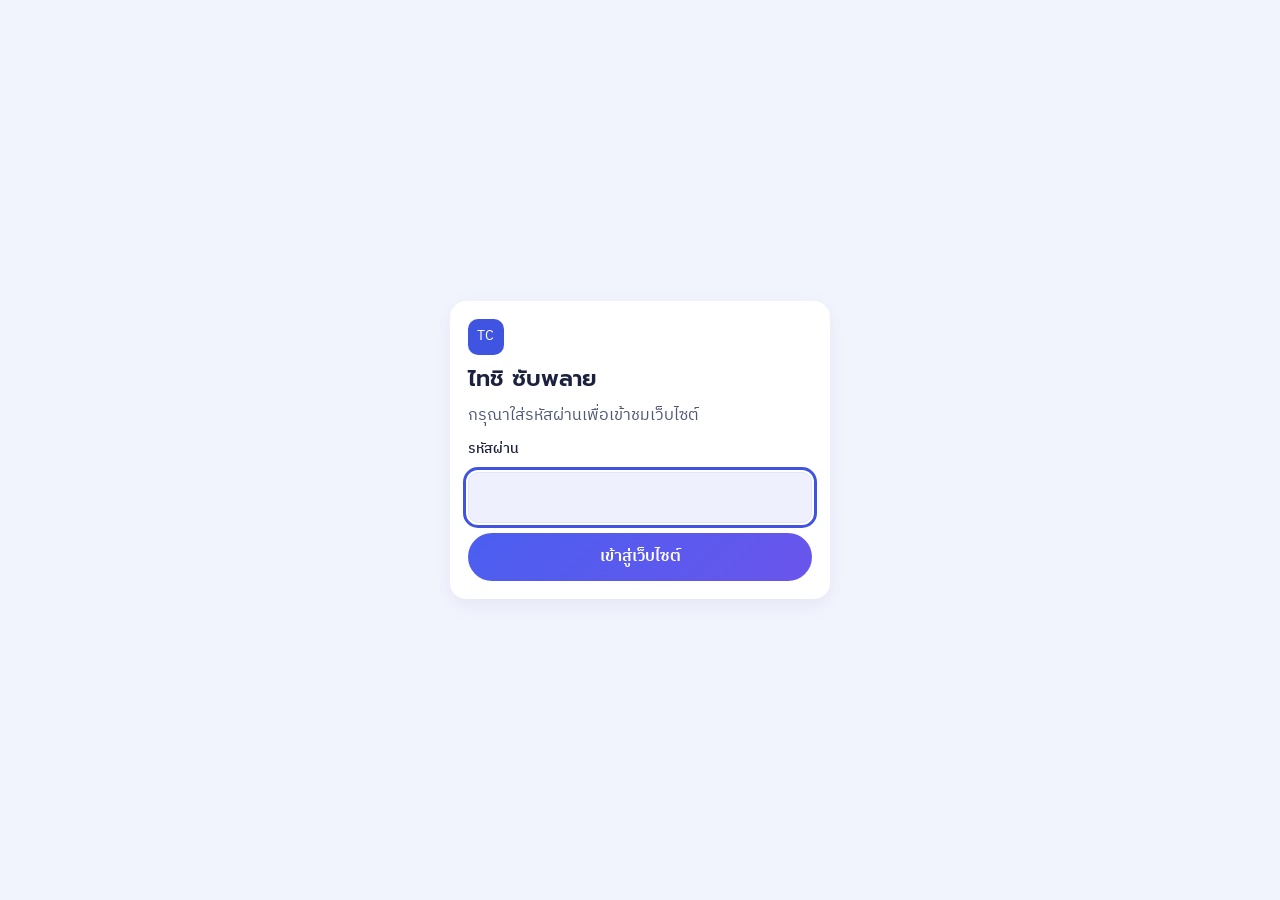
==== commit 94b2395e: "Explain failed quote requests and stop repeat sends Show why a request was not accepted, keep the se" ====
--- a/index.html
+++ b/index.html
@@ -16,7 +16,7 @@
   <link rel="preconnect" href="https://fonts.googleapis.com">
   <link rel="preconnect" href="https://fonts.gstatic.com" crossorigin>
   <link rel="stylesheet" href="https://fonts.googleapis.com/css2?family=Charm:wght@700&family=IBM+Plex+Sans+Thai:wght@400;500;600&family=Prompt:wght@500;600&display=swap">
-  <link rel="stylesheet" href="style.css?v=4">
+  <link rel="stylesheet" href="style.css?v=6">
 </head>
 <body>
 
@@ -98,9 +98,9 @@
 
   <div id="toast" role="status" aria-live="polite"></div>
 
-  <script src="site-data.js?v=4"></script>
-  <script src="lang.js?v=4"></script>
-  <script src="art.js?v=4"></script>
-  <script src="app.js?v=4"></script>
+  <script src="site-data.js?v=6"></script>
+  <script src="lang.js?v=6"></script>
+  <script src="art.js?v=6"></script>
+  <script src="app.js?v=6"></script>
 </body>
 </html>
--- a/style.css
+++ b/style.css
@@ -349,6 +349,7 @@
 }
 .form textarea { resize: vertical; }
 .hint { font-size: 0.85rem; color: var(--muted); }
+.form-error { color: var(--bad); font-weight: 600; }
 .ready { display: grid; justify-items: center; gap: 10px; max-width: 620px; margin: 0 auto; text-align: center; }
 .ready.card > h2 { margin-bottom: 0; }
 .tick { width: 58px; height: 58px; display: grid; place-items: center; color: #fff; background: var(--accent-text); border-radius: 50%; font-size: 1.3rem; }
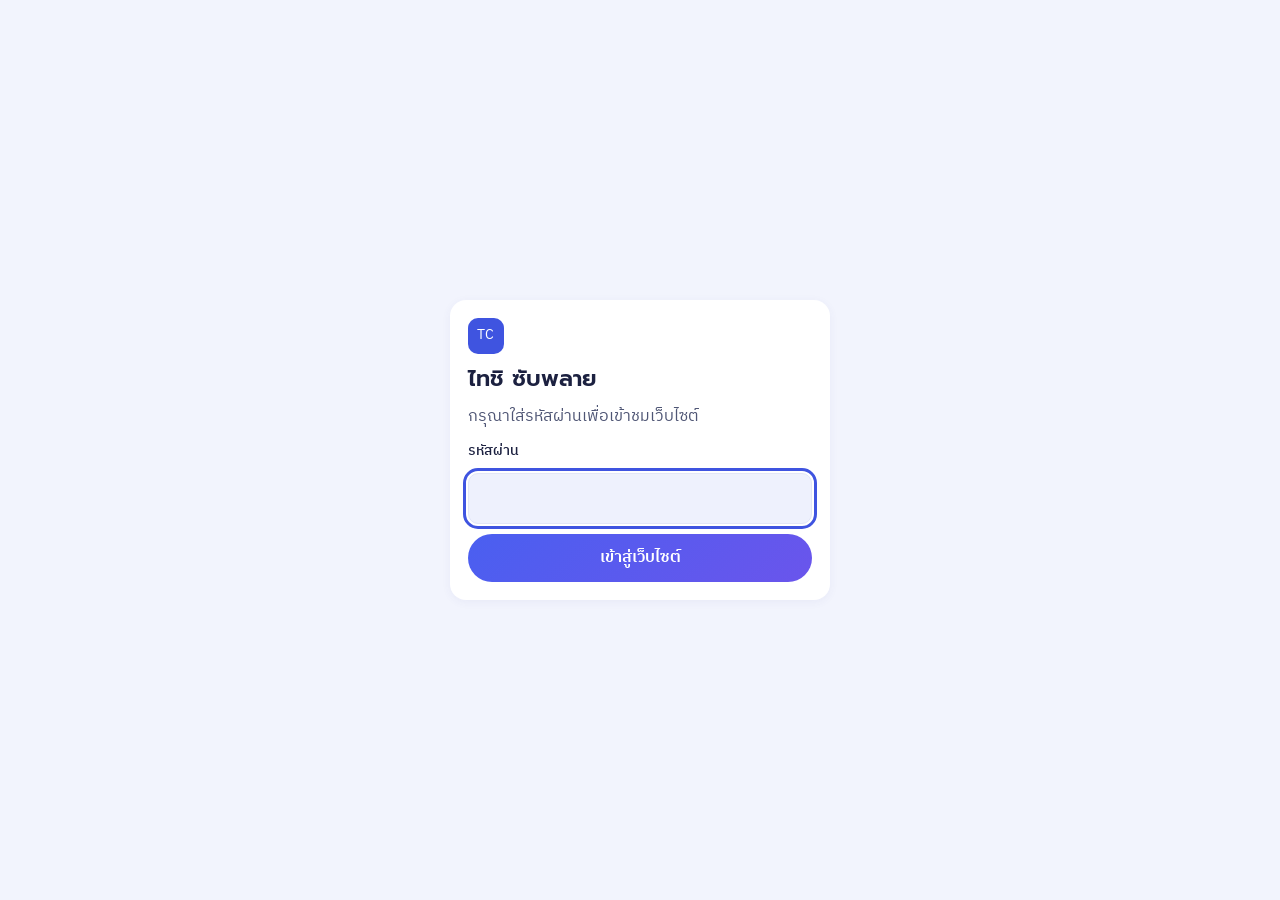
==== commit 6e205285: "Calmer shadows and easier Thai reading Co-Authored-By: Claude Opus 5.5 <noreply@anthropic.com>" ====
--- a/index.html
+++ b/index.html
@@ -16,7 +16,7 @@
   <link rel="preconnect" href="https://fonts.googleapis.com">
   <link rel="preconnect" href="https://fonts.gstatic.com" crossorigin>
   <link rel="stylesheet" href="https://fonts.googleapis.com/css2?family=Charm:wght@700&family=IBM+Plex+Sans+Thai:wght@400;500;600&family=Prompt:wght@500;600&display=swap">
-  <link rel="stylesheet" href="style.css?v=6">
+  <link rel="stylesheet" href="style.css?v=7">
 </head>
 <body>
 
@@ -98,9 +98,9 @@
 
   <div id="toast" role="status" aria-live="polite"></div>
 
-  <script src="site-data.js?v=6"></script>
-  <script src="lang.js?v=6"></script>
-  <script src="art.js?v=6"></script>
-  <script src="app.js?v=6"></script>
+  <script src="site-data.js?v=7"></script>
+  <script src="lang.js?v=7"></script>
+  <script src="art.js?v=7"></script>
+  <script src="app.js?v=7"></script>
 </body>
 </html>
--- a/style.css
+++ b/style.css
@@ -13,7 +13,7 @@
   --muted: #4f5675;
   --accent: linear-gradient(135deg, #4a5ff0, #6a55ec);
   --accent-text: #3f54e0;
-  --shadow: 0 6px 20px rgba(60, 70, 160, 0.08);
+  --shadow: 0 2px 10px rgba(60, 70, 160, 0.06);
   --navy: linear-gradient(120deg, #0b1252 0%, #1a2ba0 58%, #4a5ff0 100%);
   --navy-solid: #121c78;
   --on-navy: #ffffff;
@@ -43,7 +43,7 @@
   background: var(--bg);
 }
 
-h1, h2, h3 { font-family: var(--font-head); font-weight: 600; line-height: 1.25; margin: 0; text-wrap: balance; }
+h1, h2, h3 { font-family: var(--font-head); font-weight: 600; line-height: 1.35; margin: 0; text-wrap: balance; }
 h1 { font-size: clamp(1.8rem, 4.5vw, 2.6rem); }
 h2 { font-size: clamp(1.5rem, 3.4vw, 2.3rem); }
 h3 { font-size: 1rem; }
@@ -171,7 +171,8 @@
 /* Hero */
 .hero, .promo, .band { color: var(--on-navy); background: var(--navy-solid); border-radius: 20px; overflow: hidden; }
 .hero { display: grid; gap: 4px; padding: 30px 22px 0; background: var(--navy); }
-.eyebrow { font-size: 0.82rem; font-weight: 500; letter-spacing: 0.08em; text-transform: uppercase; color: var(--on-navy-soft); }
+.eyebrow { font-size: 0.82rem; font-weight: 500; line-height: 1.4; color: var(--on-navy-soft); }
+:lang(en) .eyebrow { letter-spacing: 0.08em; text-transform: uppercase; }
 .eyebrow.dark { color: var(--accent-text); }
 .hero h1 { margin-top: 8px; font-size: clamp(2rem, 5.4vw, 3.3rem); }
 .lead { margin-top: 12px; max-width: 60ch; color: var(--on-navy-soft); text-wrap: pretty; }
@@ -498,6 +499,7 @@
 }
 
 @media (prefers-reduced-motion: reduce) {
+  html { scroll-behavior: auto; }
   .btn, .product, #toast { transition: none; }
   .btn:hover, .product:hover { transform: none; }
 }
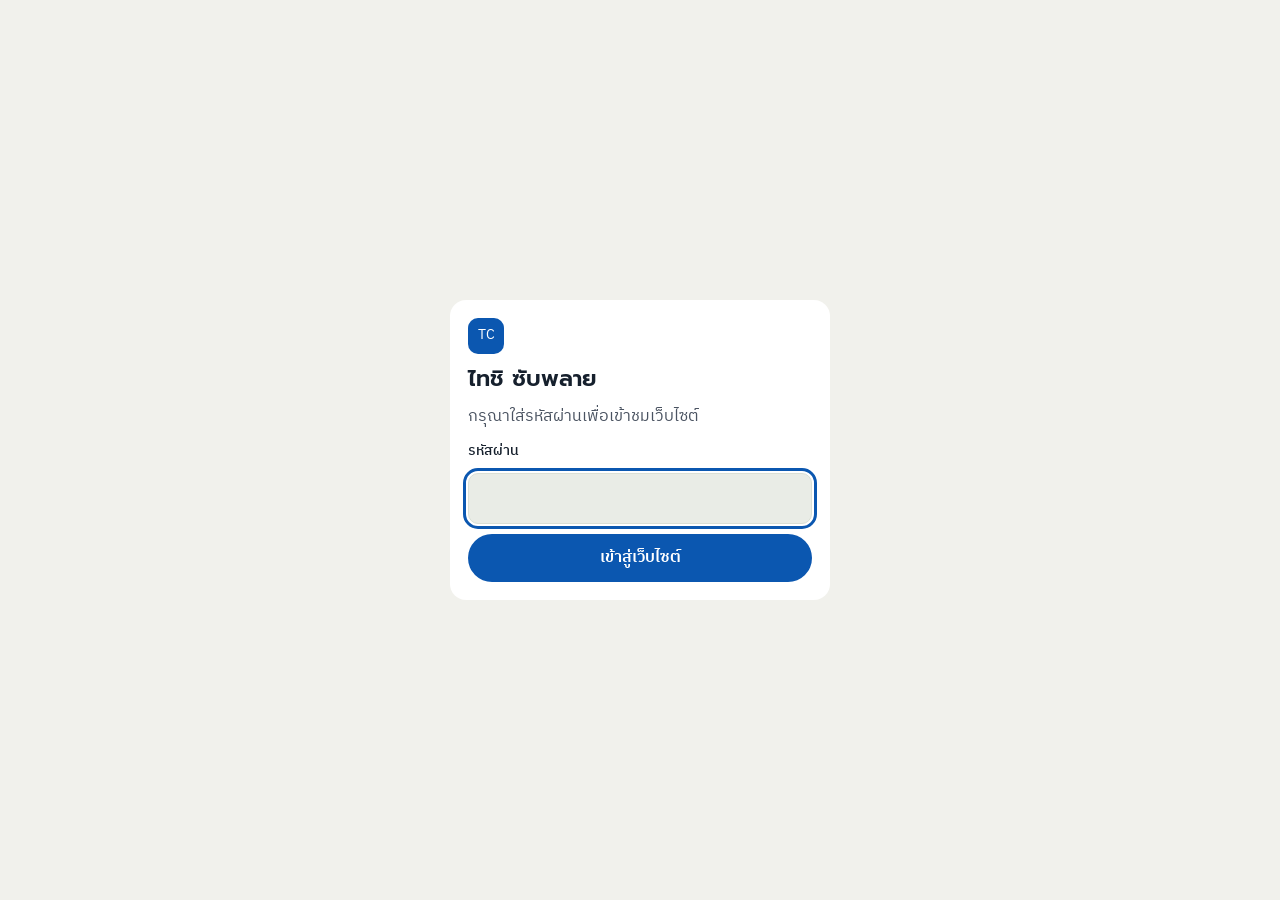
==== commit 3ef4419e: "Paper and ink colours, and product cards with full-width photos Co-Authored-By: Claude Opus 5.5 <nor" ====
--- a/index.html
+++ b/index.html
@@ -10,13 +10,13 @@
   <meta property="og:description" content="ดูสินค้าของเราและขอใบเสนอราคาได้โดยตรงจากโรงงาน">
   <link rel="icon" href="data:image/svg+xml,%3Csvg xmlns='http://www.w3.org/2000/svg' viewBox='0 0 32 32'%3E%3Crect width='32' height='32' rx='8' fill='%234a5ff0'/%3E%3Ctext x='16' y='21' font-family='Arial' font-size='14' font-weight='700' text-anchor='middle' fill='white'%3ETC%3C/text%3E%3C/svg%3E">
   <meta name="claude:viewport-fit-sides" content="cover">
-  <meta name="theme-color" content="#4a5ff0">
+  <meta name="theme-color" content="#0b57b0">
   <!-- Remove this line at launch so Google can list the site -->
   <meta name="robots" content="noindex, nofollow">
   <link rel="preconnect" href="https://fonts.googleapis.com">
   <link rel="preconnect" href="https://fonts.gstatic.com" crossorigin>
   <link rel="stylesheet" href="https://fonts.googleapis.com/css2?family=Charm:wght@700&family=IBM+Plex+Sans+Thai:wght@400;500;600&family=Prompt:wght@500;600&display=swap">
-  <link rel="stylesheet" href="style.css?v=7">
+  <link rel="stylesheet" href="style.css?v=8">
 </head>
 <body>
 
@@ -24,10 +24,10 @@
   <svg class="art-defs" aria-hidden="true">
     <defs>
       <linearGradient id="drum" x1="0" x2="1">
-        <stop offset="0" stop-color="#4a5ff0"/><stop offset=".55" stop-color="#9aa8fb"/><stop offset="1" stop-color="#6a55ec"/>
+        <stop offset="0" stop-color="#0b57b0"/><stop offset=".55" stop-color="#86acdc"/><stop offset="1" stop-color="#0a4a96"/>
       </linearGradient>
       <radialGradient id="glow">
-        <stop offset="0" stop-color="#7d8dff" stop-opacity=".75"/><stop offset="1" stop-color="#7d8dff" stop-opacity="0"/>
+        <stop offset="0" stop-color="#5b8fd4" stop-opacity=".75"/><stop offset="1" stop-color="#5b8fd4" stop-opacity="0"/>
       </radialGradient>
     </defs>
   </svg>
@@ -98,9 +98,9 @@
 
   <div id="toast" role="status" aria-live="polite"></div>
 
-  <script src="site-data.js?v=7"></script>
-  <script src="lang.js?v=7"></script>
-  <script src="art.js?v=7"></script>
-  <script src="app.js?v=7"></script>
+  <script src="site-data.js?v=8"></script>
+  <script src="lang.js?v=8"></script>
+  <script src="art.js?v=8"></script>
+  <script src="app.js?v=8"></script>
 </body>
 </html>
--- a/style.css
+++ b/style.css
@@ -1,23 +1,22 @@
-/* Same colours and rounded cards as the inventory app, with the deep blue
-   hero and pill buttons from the reference design. Phone first.
-   A floating white header sits over wide navy panels; white product cards
-   sit on a pale blue page. One light look on purpose, like the app. */
+/* Colours from the products: paper white ground, ink text, ballpoint blue for actions,
+   and a flat deep ink navy for the hero. Phone first.
+   White cards sit on a paper-toned page, set apart by tone instead of shadows. */
 
 :root {
   color-scheme: light;
-  --bg: #f2f4fd;
+  --bg: #f1f1ec;
   --card: #ffffff;
-  --card2: #eef1fd;
-  --line: #e2e6f7;
-  --text: #1c2140;
-  --muted: #4f5675;
-  --accent: linear-gradient(135deg, #4a5ff0, #6a55ec);
-  --accent-text: #3f54e0;
-  --shadow: 0 2px 10px rgba(60, 70, 160, 0.06);
-  --navy: linear-gradient(120deg, #0b1252 0%, #1a2ba0 58%, #4a5ff0 100%);
-  --navy-solid: #121c78;
+  --card2: #e9ece6;
+  --line: #dadfd5;
+  --text: #16202d;
+  --muted: #4a5361;
+  --accent: #0b57b0;
+  --accent-text: #0b57b0;
+  --shadow: none;
+  --navy: #102a4c;
+  --navy-solid: #102a4c;
   --on-navy: #ffffff;
-  --on-navy-soft: #d3daff;
+  --on-navy-soft: #c9d6e8;
   --ok: #12804a;
   --bad: #d6203a;
 
@@ -97,13 +96,13 @@
   width: calc(100% - 2 * max(16px, env(safe-area-inset-left, 0px)));
   max-width: 1180px;
   margin: 10px auto 0; padding: 9px 14px;
-  background: var(--card); border-radius: 16px; box-shadow: var(--shadow);
+  background: var(--card); border-radius: 16px; box-shadow: 0 2px 12px rgba(16, 42, 76, 0.1);
 }
 .brand { display: flex; align-items: center; gap: 10px; font-family: var(--font-head); font-weight: 600; white-space: nowrap; }
 .logo {
   width: 36px; height: 36px; flex: none; border-radius: 10px;
   display: grid; place-items: center;
-  background: var(--accent-text); color: #fff; font-size: 0.85rem; letter-spacing: 0.02em;
+  background: var(--accent-text); color: #fff; font-size: 0.85rem; 
 }
 .links { display: none; gap: 26px; }
 .links a { padding: 6px 2px; color: var(--muted); font-weight: 500; border-bottom: 2px solid transparent; }
@@ -152,10 +151,10 @@
   background: var(--accent); border: none; border-radius: 999px; cursor: pointer;
   transition: transform 0.15s ease, box-shadow 0.15s ease;
 }
-.btn:hover { transform: translateY(-1px); box-shadow: 0 8px 18px rgba(74, 95, 240, 0.28); }
+.btn:hover { transform: translateY(-1px); filter: brightness(0.92); }
 .btn:active { transform: none; opacity: 0.85; }
 .btn.small { width: 100%; min-height: 42px; padding: 8px 12px; font-size: 0.9rem; }
-.btn.light { background: #fff; color: #1a2ba0; }
+.btn.light { background: #fff; color: var(--navy-solid); }
 .btn.outline { background: none; color: #fff; border: 1.5px solid rgba(255, 255, 255, 0.6); }
 .btn.soft { background: var(--card2); color: var(--accent-text); }
 .text-btn {
@@ -192,18 +191,30 @@
 
 /* Products */
 .grid { display: grid; grid-template-columns: repeat(2, minmax(0, 1fr)); gap: 12px; }
+/* Product card: the photo runs to the card's edges, then the name,
+   one line of code and size, the minimum in ink, and the button. */
 .product {
-  position: relative; display: flex; flex-direction: column; gap: 10px;
-  padding: 12px; background: var(--card); border-radius: 16px; box-shadow: var(--shadow);
+  position: relative; display: flex; flex-direction: column;
+  background: var(--card); border-radius: 14px; overflow: hidden;
   transition: transform 0.15s ease;
 }
 .product:hover { transform: translateY(-2px); }
-.product-link { flex: 1; display: block; }
+.product-link { flex: 1; display: flex; flex-direction: column; }
+.product .visual { --pad: 12px; border-radius: 0; }
+.product .visual img { border-radius: 4px; }
+.product h3 {
+  margin: 12px 14px 0; line-height: 1.4;
+  display: -webkit-box; -webkit-line-clamp: 2; -webkit-box-orient: vertical; overflow: hidden;
+}
+.product .meta { margin: 2px 14px 0; font-size: 0.82rem; }
+.product h3 + .meta { margin-top: 4px; }
+.product .moq { margin: 8px 14px 0; color: var(--text); font-weight: 600; }
+.product .btn.small { width: auto; margin: 12px 14px 14px; }
+.product .badge { top: 10px; left: 10px; }
 .visual { --pad: 10px; position: relative; display: grid; place-items: center; padding: var(--pad); aspect-ratio: 1; background: var(--card2); border-radius: 12px; overflow: hidden; }
 /* Placed absolutely so a tall photo shrinks to fit the square instead of stretching it. */
 .visual img { position: absolute; inset: var(--pad); width: calc(100% - 2 * var(--pad)); height: calc(100% - 2 * var(--pad)); object-fit: contain; border-radius: 8px; }
 .visual svg.art { width: 86%; }
-.product h3 { margin-top: 10px; }
 .meta { color: var(--muted); font-size: 0.86rem; }
 .moq { margin-top: 2px; color: var(--muted); font-size: 0.9rem; font-variant-numeric: tabular-nums; }
 .badge {
@@ -287,7 +298,7 @@
 .lightbox-count { position: fixed; bottom: 20px; left: 0; right: 0; color: #fff; text-align: center; font-variant-numeric: tabular-nums; }
 .lightbox-btn {
   position: fixed; display: grid; place-items: center; width: 48px; height: 48px; padding: 0;
-  color: #1c2140; background: #fff; border: 0; border-radius: 50%; font-size: 1.8rem; line-height: 1; cursor: pointer;
+  color: var(--text); background: #fff; border: 0; border-radius: 50%; font-size: 1.8rem; line-height: 1; cursor: pointer;
 }
 .lightbox-btn.close { top: 16px; right: 16px; }
 .lightbox-btn.prev { top: 50%; left: 16px; transform: translateY(-50%); }
@@ -428,7 +439,7 @@
   width: 48px; height: 48px; margin-top: -24px;
   display: grid; place-items: center; font-size: 1.1rem;
   color: #fff; background: var(--accent-text); border-radius: 50%;
-  box-shadow: 0 4px 12px rgba(74, 95, 240, 0.45);
+  box-shadow: 0 4px 12px rgba(11, 87, 176, 0.35);
 }
 .tabbar .count { top: -16px; right: calc(50% - 30px); }
 
@@ -437,7 +448,7 @@
   position: fixed; left: 50%; bottom: calc(84px + env(safe-area-inset-bottom, 0px)); z-index: 30;
   display: flex; align-items: center; gap: 14px;
   width: max-content; max-width: calc(100% - 32px); padding: 10px 18px;
-  font-size: 0.92rem; color: #fff; background: #1c2140; border-radius: 999px;
+  font-size: 0.92rem; color: #fff; background: var(--text); border-radius: 999px;
   opacity: 0; visibility: hidden; pointer-events: none; transform: translate(-50%, 8px);
   transition: opacity 0.2s ease, transform 0.2s ease, visibility 0.2s;
 }
